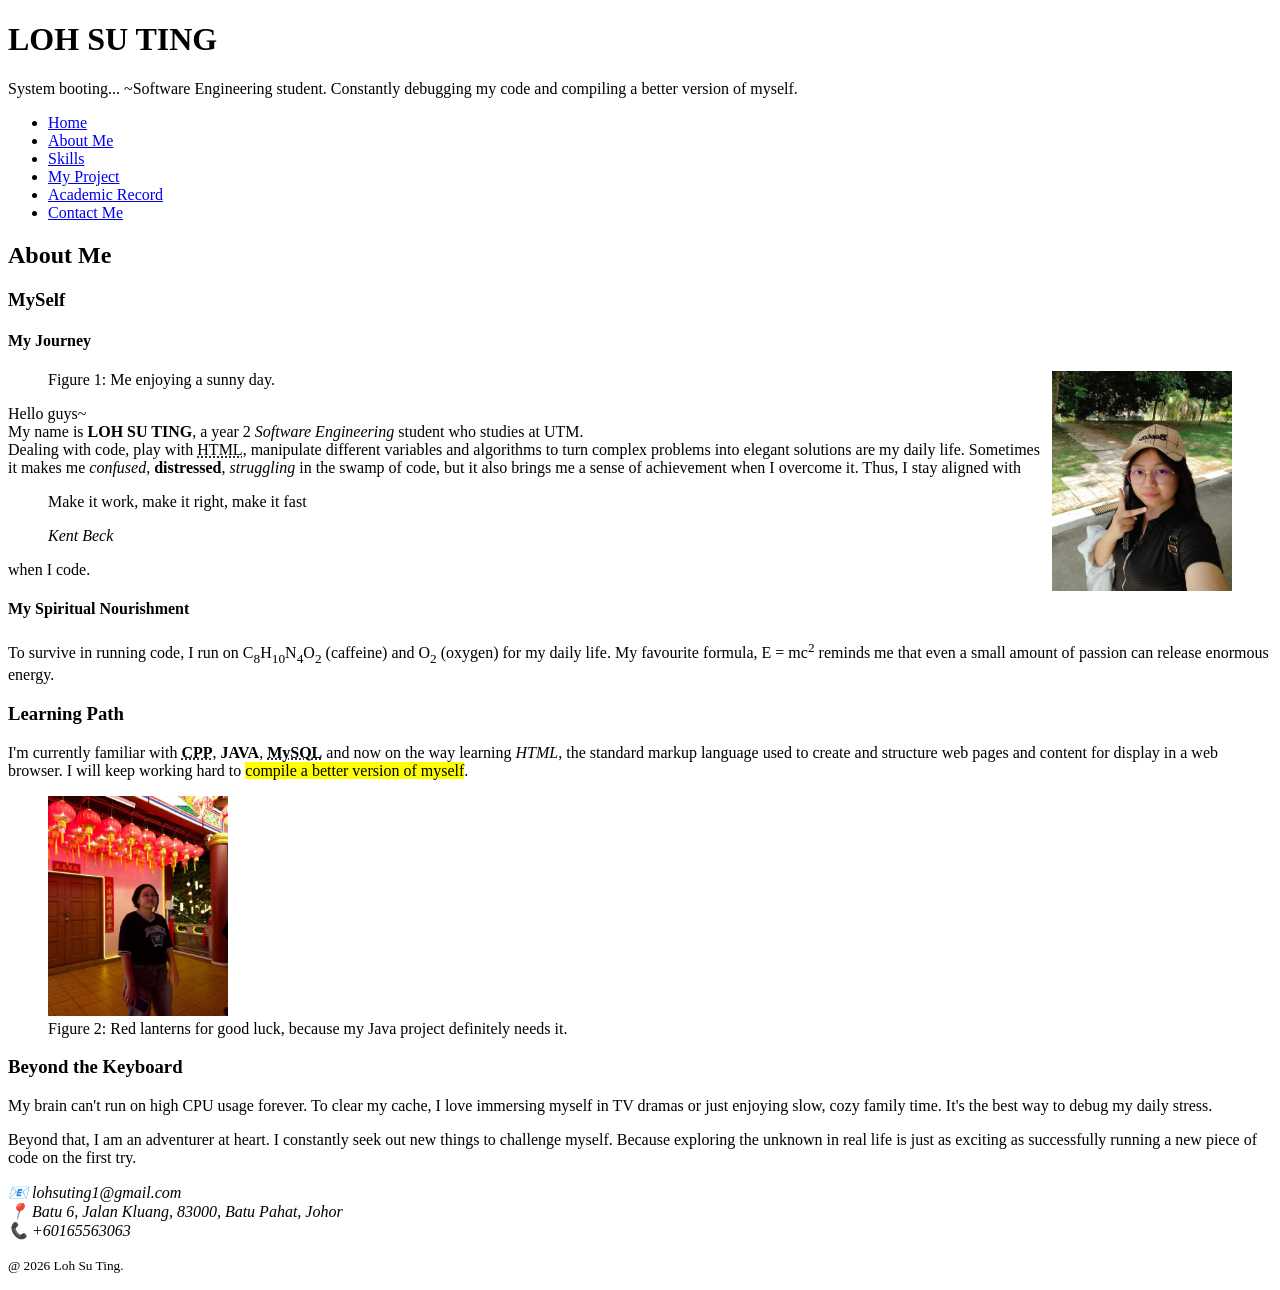
==== about.html @ f75ba644 "done academic, contact, project" ====
<!DOCTYPE html>
<html lang="en">
<head>
	<meta charset="UTF-8">
	<meta name="description" content="About Loh Su Ting - a software engineering student in UTM Skudai">
	<title>LOH SU TING | Portfolio | About Me</title>
</head>

<body>
	<header>
		<h1>LOH SU TING</h1>
        <p>System booting...   ~Software Engineering student. Constantly debugging my code and compiling a better version of myself.</p>
	</header>

	<nav>
		<ul>
            <li><a href="index.html">Home</a></li>
            <li><a href="about.html">About Me</a></li>
            <li><a href="skills.html">Skills</a></li>
            <li><a href="projects.html">My Project</a></li>
            <li><a href="academic.html">Academic Record</a></li>
            <li><a href="contact.html">Contact Me</a></li>
        </ul>

        <!--<ul>: unorder list, adding bullet point, must use together with <li>, big container-->

        <!--<li>: container to put the item-->

        <!--<a href=""> : anchor represents a link, href refer to destination, # variable id-->

	</nav>

	<main>
		<section>
			<h2>About Me</h2>
            <h3>MySelf</h3>
            <h4>My Journey</h4>

            <figure>
                <!-- 
                    The align attribute is deprecated in HTML5. 
                    It was used to float images.
                    Modern CSS should use float: right;.
                -->
                <img src="image/ProfileHalf.jpg" 
                     alt="Loh Su Ting half body picture." 
                     width="180" 
                     height="220" 
                     title="My profile photo – coding mode off" 
                     align="right">
                <figcaption>Figure 1: Me enjoying a sunny day.</figcaption>
            </figure>

            <!--alt = alternative text, plan b when picture no show, accessibility, read by the machine-->

            <!--title show when hover on the picture-->

            <!--Figcaption separate with the figure due to the use of align="right",since cannot use css so cannot solve it-->

            <p>
                Hello guys~ <br>


                <!--<strong> & <em> = semantic (importance / emphasis) → used for meaning, conveys importance to screen readers
                <b> & <i> = purely visual (bold / italic) → used for styling only-->

                My name is <strong>LOH SU TING</strong>, a year 2 <em>Software Engineering</em> student who studies at UTM.<br> 
                Dealing with code, play with <abbr title="HyperText Markup Language">HTML</abbr>, manipulate different variables and algorithms to turn complex problems into elegant solutions are my daily life. 
                Sometimes it makes me <i>confused</i>, <b>distressed</b>, <i>struggling</i> in the swamp of code, but it also brings me a sense of achievement when I overcome it. 
                Thus, I stay aligned with

                <!--<blockquote>: occupies one line by adding right & left distance(middle), quote means using from other words-->

                <!--cite = “”:source, only see but machine, so seaching engine know the author didnot copy paste others-->

                <!--<cite>:show title, name of author, became italic-->

                <blockquote cite="https://wiki.c2.com/?MakeItWorkMakeItRightMakeItFast">
                    <p>Make it work, make it right, make it fast</p>
                    <footer><cite>Kent Beck</cite></footer>
                </blockquote>
                when I code.
            </p>

            <h4>My Spiritual Nourishment</h4>
            <p>
                To survive in running code, I run on C<sub>8</sub>H<sub>10</sub>N<sub>4</sub>O<sub>2</sub> (caffeine) and O<sub>2</sub> (oxygen) for my daily life. 
                My favourite formula, E = mc<sup>2</sup> reminds me that even a small amount of passion can release enormous energy.
            </p>

            <h3>Learning Path</h3>
            <p>
                I'm currently familiar with <b><abbr title="C Plus Plus">CPP</abbr></b>, <b>JAVA</b>, <b><abbr title="My Structured Query Language">MySQL</abbr></b> and now on the way learning <dfn>HTML</dfn>, the standard markup language used to create and structure web pages and content for display in a web browser. I will keep working hard to <mark>compile a better version of myself</mark>.
            </p>

            <figure>
                <img src="image/ProfileFull.jpg" 
                     alt="Loh Su Ting smiling" 
                     width="180" 
                     height="220">
                <figcaption>Figure 2: Red lanterns for good luck, because my Java project definitely needs it.</figcaption>
            </figure>

            <h3>Beyond the Keyboard</h3>
            <p>
                My brain can't run on high CPU usage forever. To clear my cache, I love immersing myself in TV dramas or just enjoying slow, cozy family time. It's the best way to debug my daily stress.
            </p>
            <p>
                Beyond that, I am an adventurer at heart. I constantly seek out new things to challenge myself. Because exploring the unknown in real life is just as exciting as successfully running a new piece of code on the first try.
            </p>
		</section>
	</main>

	<footer>
		<address>
			📧 lohsuting1@gmail.com<br>
            📍 Batu 6, Jalan Kluang, 83000, Batu Pahat, Johor<br>
            📞 +60165563063
		</address>

		<!--although <p>, <div>,<span> can achieve the same effect showing the content but it cannot notify the machine or screenreader that it is the contact method (consider accessibility) some browser will treat different between <p> and <address>-->
        <p><small>@ 2026 Loh Su Ting.</small></p>
			
	</footer>
	
    <!--<p>：paragraph, have margin(white space above and below)-->

    <!--<div>:block-level,will occupies one line,cannot use inside <p>-->

    <!--<span>:a flexible container,can use inside <p>-->

</body>
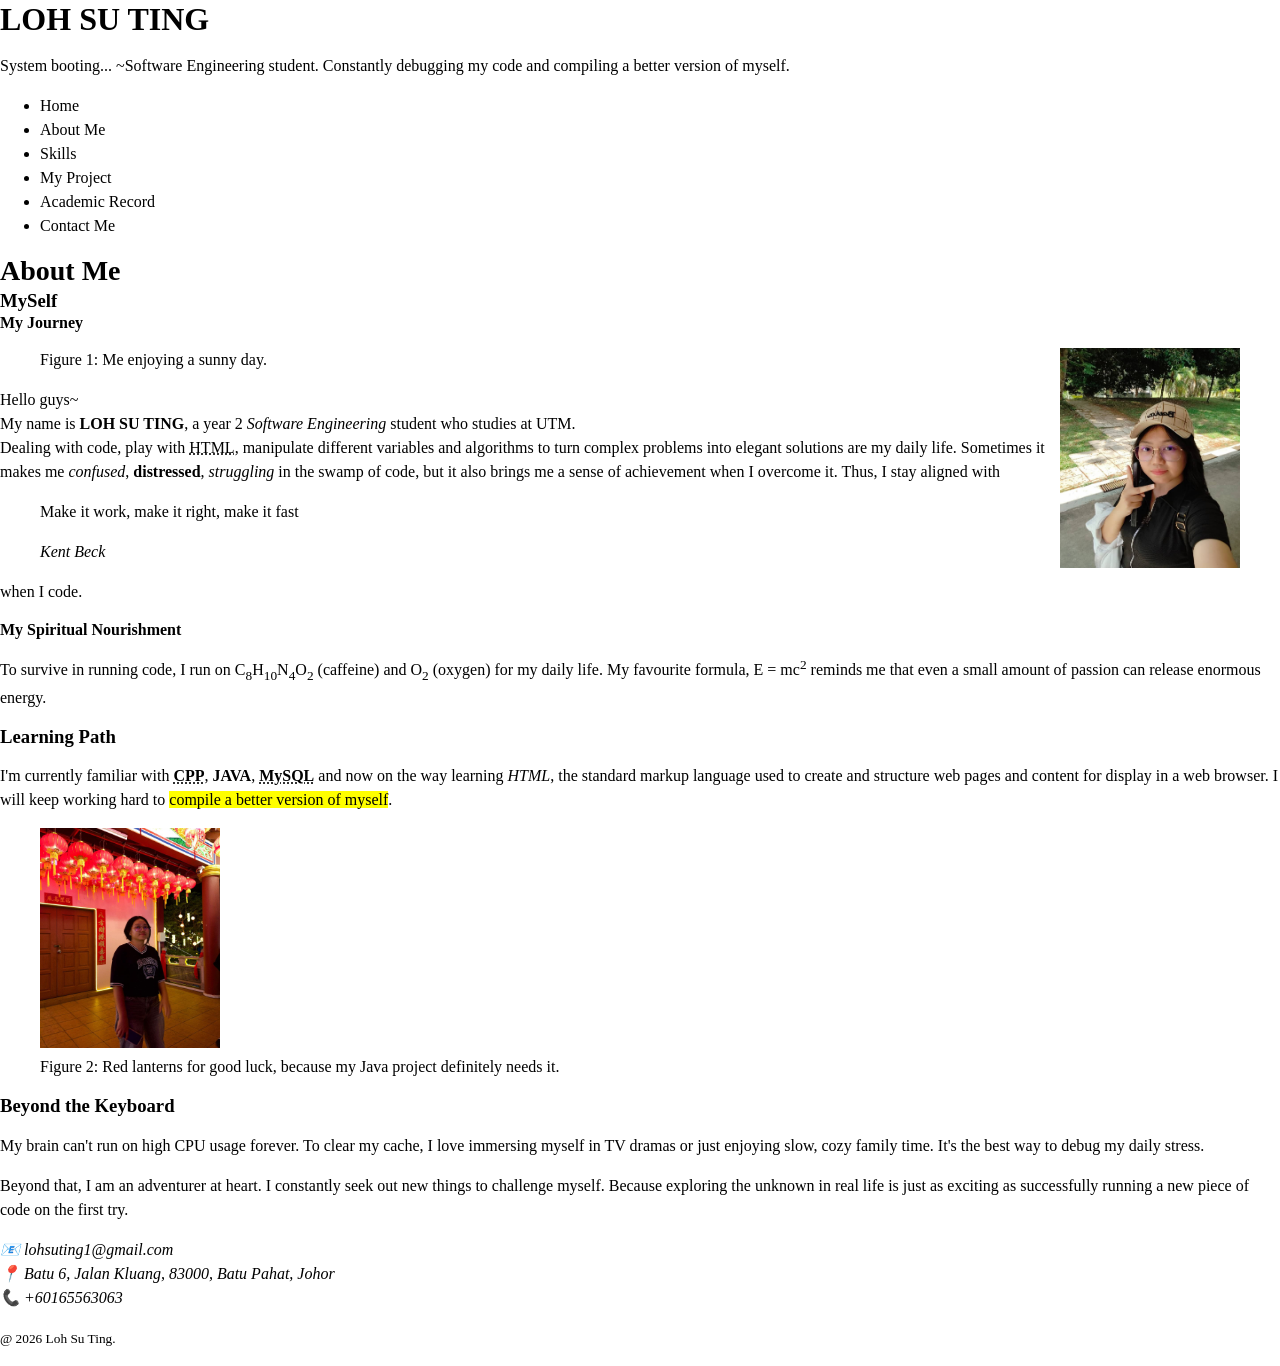
==== commit d6f099bf: "Task 1 CSS Architecture & Custom Properties" ====
--- a/about.html
+++ b/about.html
@@ -2,8 +2,10 @@
 <html lang="en">
 <head>
 	<meta charset="UTF-8">
+    <meta name="viewport" content="width=device-width, initial-scale=1.0">
 	<meta name="description" content="About Loh Su Ting - a software engineering student in UTM Skudai">
 	<title>LOH SU TING | Portfolio | About Me</title>
+    <link rel="stylesheet" href="style.css">
 </head>
 
 <body>
@@ -68,8 +70,11 @@
                 Dealing with code, play with <abbr title="HyperText Markup Language">HTML</abbr>, manipulate different variables and algorithms to turn complex problems into elegant solutions are my daily life. 
                 Sometimes it makes me <i>confused</i>, <b>distressed</b>, <i>struggling</i> in the swamp of code, but it also brings me a sense of achievement when I overcome it. 
                 Thus, I stay aligned with
+            </p>
 
                 <!--<blockquote>: occupies one line by adding right & left distance(middle), quote means using from other words-->
+
+                <!--<blockquote> cannot put inside <p>, error occurs-->
 
                 <!--cite = “”:source, only see but machine, so seaching engine know the author didnot copy paste others-->
 
@@ -79,6 +84,7 @@
                     <p>Make it work, make it right, make it fast</p>
                     <footer><cite>Kent Beck</cite></footer>
                 </blockquote>
+            <p>
                 when I code.
             </p>
 
@@ -95,9 +101,10 @@
 
             <figure>
                 <img src="image/ProfileFull.jpg" 
-                     alt="Loh Su Ting smiling" 
+                     alt="Loh Su Ting with the red lanterns" 
                      width="180" 
-                     height="220">
+                     height="220"
+                     title="My profile photo – coding mode off" >
                 <figcaption>Figure 2: Red lanterns for good luck, because my Java project definitely needs it.</figcaption>
             </figure>
 
--- a/style.css
+++ b/style.css
@@ -0,0 +1,80 @@
+@import url('https://fonts.googleapis.com/css2?family=Playfair+Display:ital,wght@0,400;0,700;1,400&family=Roboto+Condensed:wght@300;400;700&display=swap')
+/*url can get from google fonts, like shopping, choose ur prefer word, display=swap show default fonts when internet slow*/
+
+/*Custom Properties, material library, --(variable define ourself)*/
+:root {
+	--color-primary:#1e3c5c;
+	--color-secondary:#2c5a2e;
+	--color-accent-1:#e8b86b;
+	--color-accent-2:#b87333;
+
+	--color-gray-100:#f8f9fa;
+	--color-gray-300:#dee2e6;
+	--color-gray-700:#495057;
+
+	--font-body:'Roboto Condensed', sans-serif;
+	--font-heading:'Playfair Display', serif;
+    /*sans-serif & serif use when system down*/
+
+	--space-xs:0.5rem;
+	--space-sm:1rem;
+	--space-md:2rem;
+	--space-lg:4rem;
+	--space-xl:8rem;
+
+	--color-text:var(--color-gray-700);
+	--color-bg:#ffffff;
+}
+
+html{
+	box-sizing:border-box;
+	font-size:62.5%;
+	/*browser default is 16px, use 62.5% = 10px, so the rest conversion is 1.6rem = 10px)*/
+}
+
+/* Make all elements inherit box-sizing. 
+   Using 'inherit' instead of 'border-box' protects 3rd-party plugins that might still rely on 'content-box'. */
+*,*::before,*::after{
+	box-sizing:inherit;
+}
+
+body{
+	margin:0;
+	padding:0;
+	font-family:var(--font-body);
+	font-size:1.6rem;
+	line-height:1.5;
+	color:var(--color-text);
+	background-color:var(--color-bg);
+}
+
+h1,h2,h3,h4,h5,h6{
+	font-family:var(--font-heading);
+	font-weight:700;
+	line-height:1.2;
+	color:var(--color-primary);
+	margin-top:var(--space-sm);
+	margin-bottom:var(--space-xs);
+}
+
+h1 {
+    font-size: 3.2rem;
+}
+
+h2 {
+    font-size: 2.8rem;
+    border-bottom: 2px solid var(--color-accent-1);
+    display: inline-block;
+    /*h2 is block variable, just use border-bottom the line is long so use display: inline-block to control length*/
+    padding-bottom: 0.25rem;
+}
+
+a {
+    color: var(--color-secondary);
+    text-decoration: none;
+}
+
+a:hover {
+    color: var(--color-accent-2);
+    text-decoration: underline;
+}
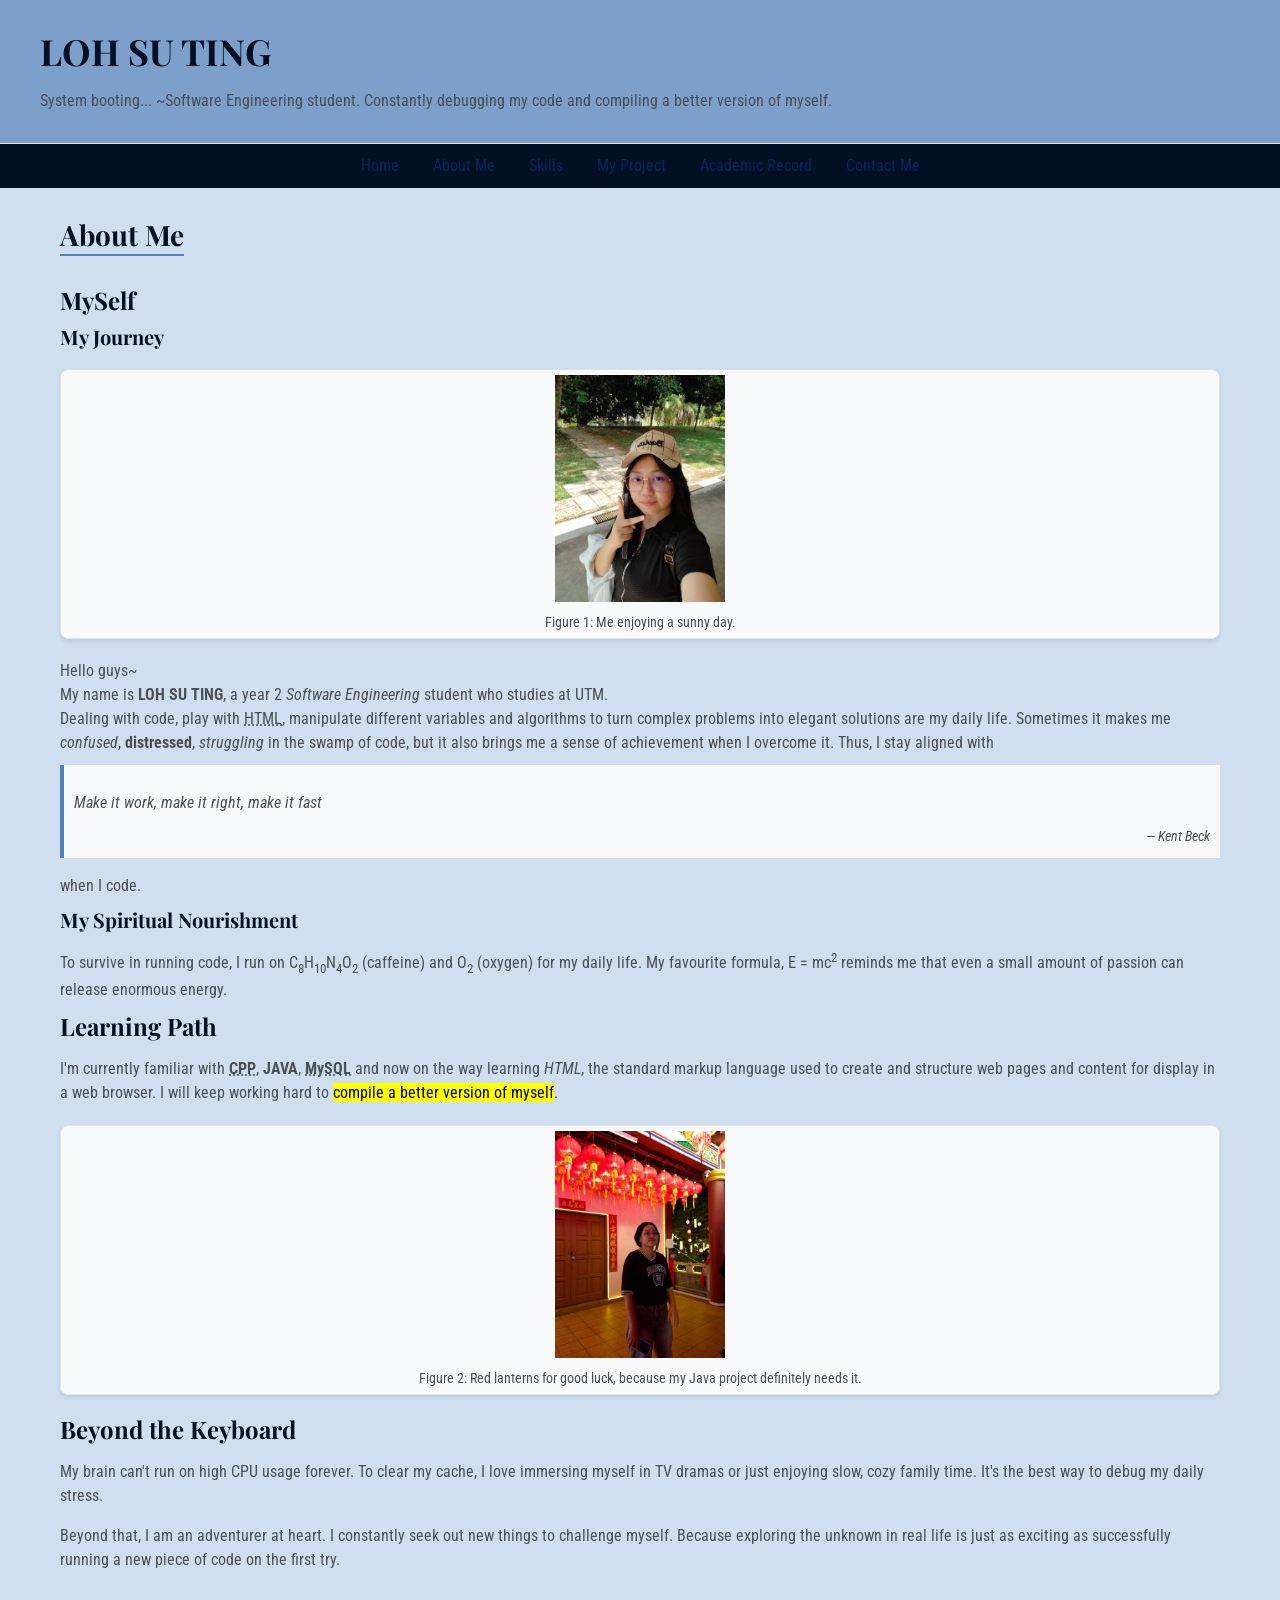
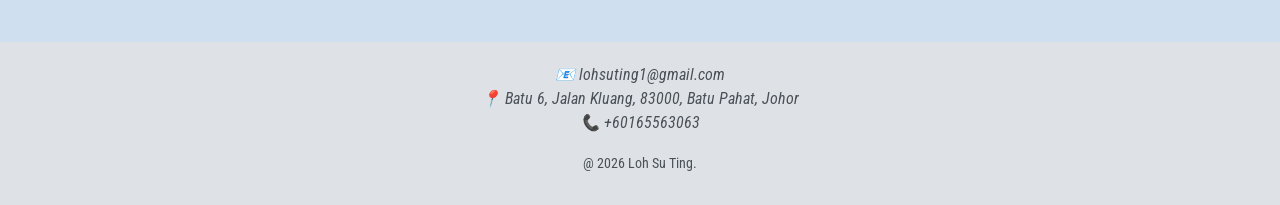
==== commit 857c03f6: "Task2 Typography, Colour, Box Model" ====
--- a/about.html
+++ b/about.html
@@ -48,8 +48,7 @@
                      alt="Loh Su Ting half body picture." 
                      width="180" 
                      height="220" 
-                     title="My profile photo – coding mode off" 
-                     align="right">
+                     title="My profile photo – coding mode off">
                 <figcaption>Figure 1: Me enjoying a sunny day.</figcaption>
             </figure>
 
@@ -82,7 +81,7 @@
 
                 <blockquote cite="https://wiki.c2.com/?MakeItWorkMakeItRightMakeItFast">
                     <p>Make it work, make it right, make it fast</p>
-                    <footer><cite>Kent Beck</cite></footer>
+                    <cite>Kent Beck</cite>
                 </blockquote>
             <p>
                 when I code.
--- a/style.css
+++ b/style.css
@@ -1,12 +1,16 @@
-@import url('https://fonts.googleapis.com/css2?family=Playfair+Display:ital,wght@0,400;0,700;1,400&family=Roboto+Condensed:wght@300;400;700&display=swap')
+/*============================================
+  Task 1: CSS Architecture & Custom Properties
+  ============================================*/
+
+@import url('https://fonts.googleapis.com/css2?family=Playfair+Display:ital,wght@0,400;0,700;1,400&family=Roboto+Condensed:wght@300;400;700&display=swap');
 /*url can get from google fonts, like shopping, choose ur prefer word, display=swap show default fonts when internet slow*/
 
 /*Custom Properties, material library, --(variable define ourself)*/
 :root {
-	--color-primary:#1e3c5c;
-	--color-secondary:#2c5a2e;
-	--color-accent-1:#e8b86b;
-	--color-accent-2:#b87333;
+	--color-primary:#021024;
+	--color-secondary:#052659;
+	--color-accent-1:#5483B3;
+	--color-accent-2:#7DA0CA;
 
 	--color-gray-100:#f8f9fa;
 	--color-gray-300:#dee2e6;
@@ -23,7 +27,15 @@
 	--space-xl:8rem;
 
 	--color-text:var(--color-gray-700);
-	--color-bg:#ffffff;
+	--color-bg:#CFDFF0;
+
+	--color-header-bg: var(--color-accent-2);
+    --color-nav-bg: var(--color-primary);
+    --color-footer-bg: var(--color-gray-300);
+
+    --shadow-sm: 0 2px 4px rgba(0,0,0,0.1);
+    --shadow-md: 0 4px 8px rgba(0,0,0,0.1);
+    --shadow-lg: 0 8px 16px rgba(0,0,0,0.1);
 }
 
 html{
@@ -48,33 +60,277 @@
 	background-color:var(--color-bg);
 }
 
-h1,h2,h3,h4,h5,h6{
-	font-family:var(--font-heading);
-	font-weight:700;
-	line-height:1.2;
-	color:var(--color-primary);
-	margin-top:var(--space-sm);
-	margin-bottom:var(--space-xs);
+/* ============================================
+   Task 2: Typography, Colour & the Box Model
+   ============================================ */
+
+/* --- Typographic Scale (using rem units) --- */
+h1, h2, h3, h4, h5, h6 {
+    font-family: var(--font-heading);
+    font-weight: 700;
+    line-height: 1.2;
+    color: var(--color-primary);
+    margin-top: var(--space-sm);
+    margin-bottom: var(--space-xs);
 }
 
 h1 {
-    font-size: 3.2rem;
+    font-size: 3.6rem;
 }
 
 h2 {
     font-size: 2.8rem;
     border-bottom: 2px solid var(--color-accent-1);
+    /*since h2 is block level, so the line is long,need to using display:inline-lock to shoten it*/
     display: inline-block;
-    /*h2 is block variable, just use border-bottom the line is long so use display: inline-block to control length*/
     padding-bottom: 0.25rem;
-}
-
-a {
+    margin-bottom: var(--space-md);
+}
+
+h3 {
+    font-size: 2.4rem;
+    margin-bottom: var(--space-xs);
+}
+
+h4 {
+    font-size: 2rem;
+    margin-bottom: var(--space-xs);
+}
+
+p {
+    font-size: 1.6rem;
+    line-height: 1.5;
+    color: var(--color-text);
+    margin-bottom: var(--space-sm);
+}
+
+small {
+    font-size: 1.4rem;
+    line-height: 1.5;
+    color: var(--color-gray-700);
+}
+
+blockquote {
+    font-size: 1.8rem;
+    line-height: 1.6;
+    font-style: italic;
+    margin: var(--space-sm) 0;
+    padding: var(--space-sm);
+    border-left: 4px solid var(--color-accent-1);
+    background-color: var(--color-gray-100);
+    color: var(--color-primary);
+}
+
+cite {
+    display: block;/*element change to block level*/
+    color: var(--color-gray-700);
+    text-align: right;
+    font-size: 0.8em;             
+}
+
+cite::before {
+    content: "— ";
+    color: var(--color-gray-700);
+}
+
+code {
+    font-family: monospace;
+    font-size: 1.5rem;
+    line-height: 1.5;
+    background-color: var(--color-gray-300);
+    padding: 0.2rem 0.4rem;
+    border-radius: 4px;
+    color: var(--color-secondary);
+}
+
+caption {
+    font-size: 2.0rem;
+    line-height: 1.5;
+    color: var(--color-gray-700);
+    text-align: center;
+    margin-bottom: var(--space-xs);
+    font-style: italic;
+}
+
+/* --- Landmark Styling with Box Model --- */
+header {
+    background-color: var(--color-header-bg);
+    /* 1. Used padding to create inner breathing room around the content. Margin is 0 to stay flush with the top of the viewport. */
+    padding: var(--space-md) var(--space-lg);
+    color: var(--color-primary);
+    border-bottom: 1px solid var(--color-gray-300);
+}
+
+nav {
+    background-color: var(--color-nav-bg);
+    padding: var(--space-sm) var(--space-lg);
+    color: var(--color-gray-100);
+}
+
+nav ul {
+    margin: 0;
+    padding: 0;
+    list-style: none;
+    text-align: center;
+}
+
+nav li {
+    display: inline-block;
+    margin: 0 var(--space-xs);
+}
+
+nav a {
+    color: white;
+    text-decoration: none;
+    padding: var(--space-xs) var(--space-sm);
+    border-radius: 4px;
+}
+
+nav a:hover {
+    background-color: var(--color-accent-1);
+    color: var(--color-primary);
+}
+
+main {
+    color: var(--color-text);
+    padding: var(--space-md) var(--space-md);
+    max-width: 1200px;
+    /* 2. Used margin: 0 auto to center the block horizontally on the page. Padding keeps content away from the edges. */
+    margin: 0 auto;
+    background-color: var(--color-bg);
+}
+
+footer {
+    background-color: var(--color-footer-bg);
+    color: var(--color-gray-700);
+    padding: var(--space-md) var(--space-lg);
+    text-align: center;
+    border-top: 1px solid var(--color-gray-300);
+    margin-top: var(--space-sm);   /* separate from content above */
+}
+
+section {
+	/* 3. Used margin-bottom to push the next section away. Padding is not needed as the section background is transparent. */
+    margin-bottom: var(--space-lg);
+}
+
+figure {
+	/* 4. Used margin to create space outside the border. Used padding: 0 so the image inside touches the border directly. */
+    margin: var(--space-md) 0;
+    padding: 0;
+    border: 1px solid var(--color-gray-300);
+    border-radius: 8px;
+    overflow: hidden;
+    background-color: var(--color-gray-100);
+    box-shadow: var(--shadow-sm);
+}
+
+figure img {
+    padding: var(--space-xs) var(--space-xs);
+    display: block;
+    margin: 0 auto;
+    max-width: 100%;
+    height: auto;
+}
+
+figcaption {
+    padding: var(--space-xs) var(--space-sm);
+    background-color: var(--color-gray-100);
+    font-size: 1.4rem;
+    text-align: center;
+}
+
+button, .button {
+    background-color: var(--color-secondary);
+    color: white;
+    border: none;
+    /* 5. Used padding to increase the clickable area inside the button. Used margin to push other elements away from the outside. */
+    padding: var(--space-xs) var(--space-md);
+    margin: var(--space-sm) 0;
+    border-radius: 4px;
+    cursor: pointer;
+    font-size: 1.6rem;
+    font-family: var(--font-body);
+}
+
+button:hover, .button:hover {
+    background-color: var(--color-accent-2);
+}
+
+/* --- Link States --- */
+a:link {
     color: var(--color-secondary);
     text-decoration: none;
 }
 
+a:visited {
+    color: var(--color-accent-2);
+}
+
 a:hover {
-    color: var(--color-accent-2);
+    color: var(--color-accent-1);
     text-decoration: underline;
+}
+
+a:active {
+    color: var(--color-primary);
+    text-decoration: underline;
+}
+
+a:focus, button:focus, input:focus, textarea:focus, select:focus {
+    outline: none;
+    box-shadow: 0 0 0 3px var(--color-accent-1);
+}
+
+table {
+    border-collapse: collapse;
+    width: 100%;
+    margin: var(--space-md) 0;
+    box-shadow: var(--shadow-sm);
+}
+
+thead th{
+    border: 2px solid var(--color-primary);
+    padding: var(--space-xs) var(--space-sm);
+    text-align: left;
+    background-color: var(--color-accent-2);
+    font-family: var(--font-heading);
+}
+
+tbody th{
+    border: 2px solid var(--color-primary);
+    padding: var(--space-xs) var(--space-sm);
+    text-align: left;
+    background-color: var(--color-bg);
+    font-family: var(--font-heading);
+}
+
+tbody td{
+    border: 2px solid var(--color-primary);
+    padding: var(--space-xs) var(--space-sm);
+    text-align: center;
+    background-color: var(--color-gray-100);
+}
+
+tfoot td{
+    border: 2px solid var(--color-primary);
+    padding: var(--space-xs) var(--space-sm);
+    text-align: center;
+    background-color: var(--color-accent-2);
+}
+
+input, textarea, select {
+    font-family: var(--font-body);
+    font-size: 1.6rem;
+    padding: var(--space-xs);
+    border: 1px solid var(--color-gray-300);
+    border-radius: 4px;
+    margin-bottom: var(--space-sm);
+    width: 100%;
+}
+
+label {
+    display: block;
+    margin-bottom: var(--space-xs);
+    font-weight: 600;
 }
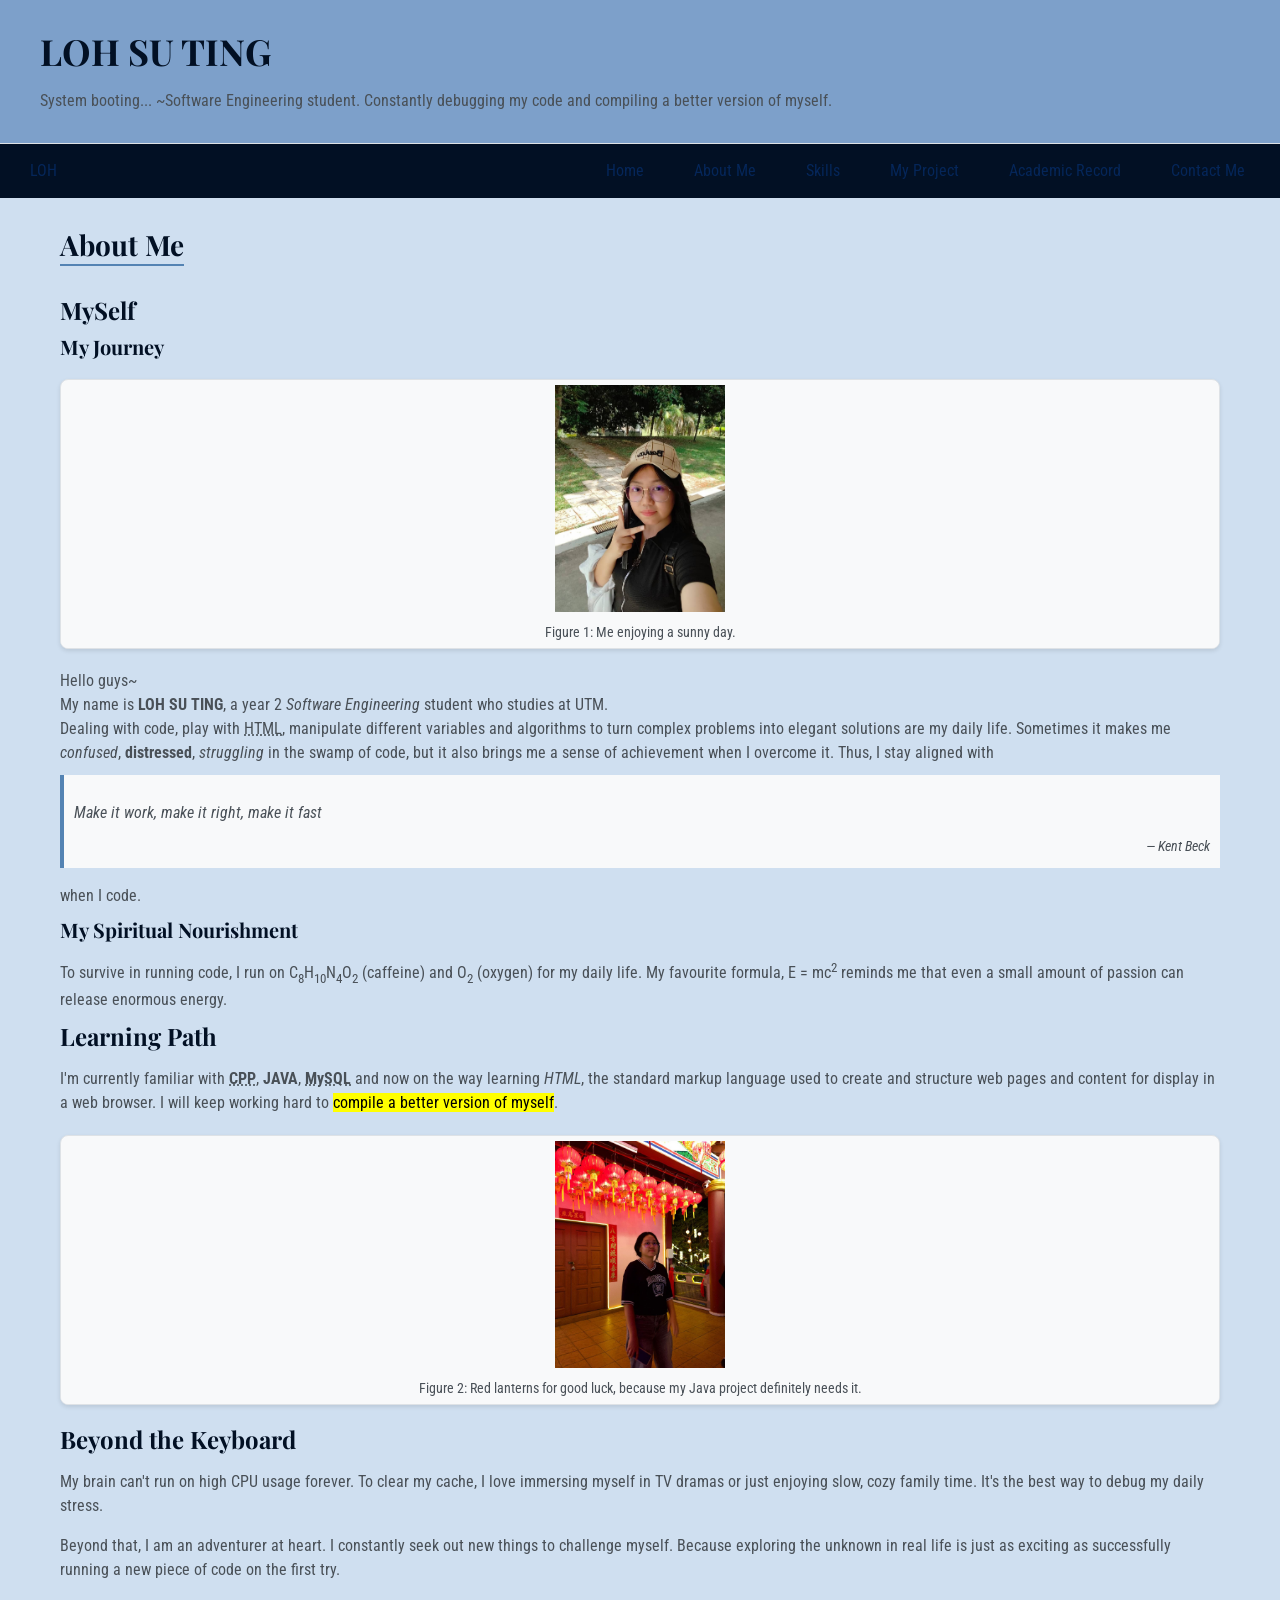
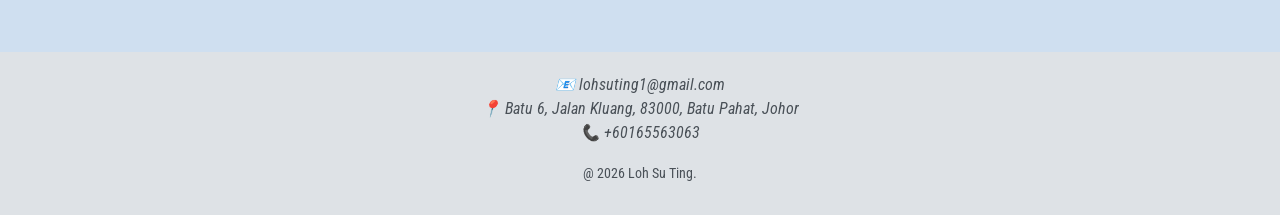
==== commit 43e0c7f2: "Sticky Nav" ====
--- a/about.html
+++ b/about.html
@@ -15,6 +15,7 @@
 	</header>
 
 	<nav>
+        <a href="index.html" class="nav-logo">LOH</a>
 		<ul>
             <li><a href="index.html">Home</a></li>
             <li><a href="about.html">About Me</a></li>
--- a/style.css
+++ b/style.css
@@ -163,11 +163,23 @@
 
 nav {
     background-color: var(--color-nav-bg);
-    padding: var(--space-sm) var(--space-lg);
+    padding: var(--space-sm) var(--space-md);
     color: var(--color-gray-100);
+    /*sticky nav, logo*/
+    position: sticky;
+    top: 0;
+    z-index: 1000;
+    display: flex;
+    justify-content: space-between;
+    align-items: center;
+    flex-wrap: wrap;
+    gap: var(--space-sm);
 }
 
 nav ul {
+    display: flex;
+    flex-wrap: wrap;/*change line*/
+    gap: var(--space-md);
     margin: 0;
     padding: 0;
     list-style: none;
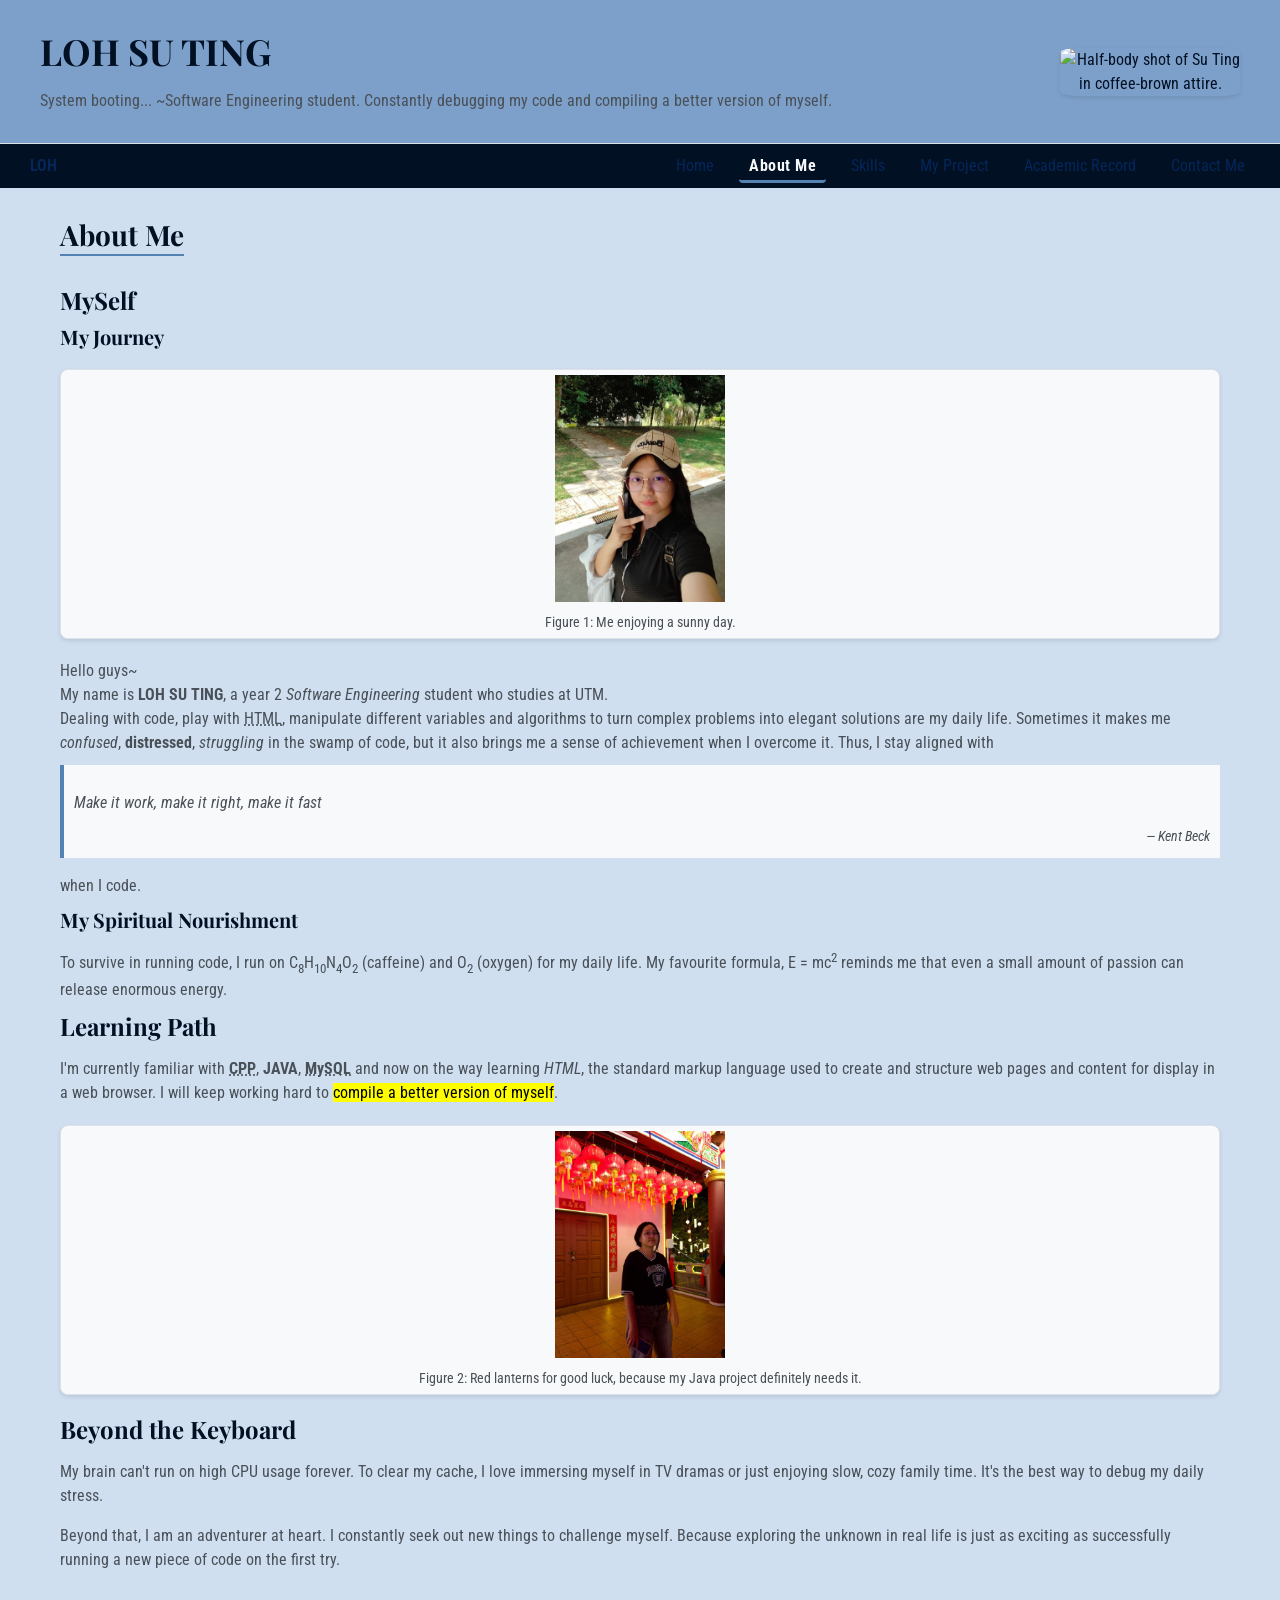
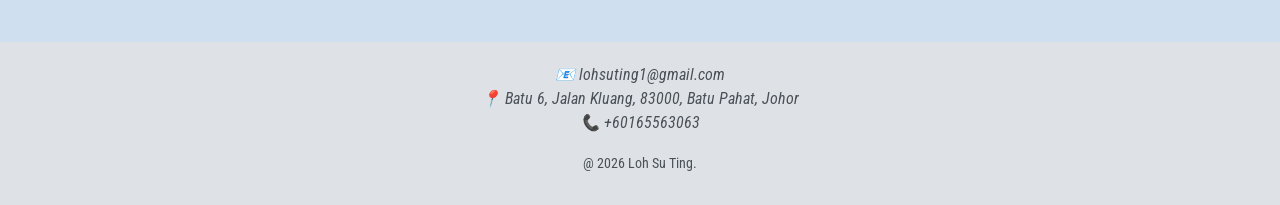
==== commit 53eceec3: "Task3 Navigation & Header with Flexbox" ====
--- a/about.html
+++ b/about.html
@@ -10,15 +10,24 @@
 
 <body>
 	<header>
+        <div class="header-text">
 		<h1>LOH SU TING</h1>
         <p>System booting...   ~Software Engineering student. Constantly debugging my code and compiling a better version of myself.</p>
+        </div>
+        <div class="header-image">
+            <img src="image/HeaderPicture.png" 
+                 alt="Half-body shot of Su Ting in coffee-brown attire." 
+                 width="180" 
+                 height="220" 
+                 title="A cozy brown look for Su Ting">
+        </div>
 	</header>
 
 	<nav>
         <a href="index.html" class="nav-logo">LOH</a>
 		<ul>
             <li><a href="index.html">Home</a></li>
-            <li><a href="about.html">About Me</a></li>
+            <li><a href="about.html" class="active">About Me</a></li>
             <li><a href="skills.html">Skills</a></li>
             <li><a href="projects.html">My Project</a></li>
             <li><a href="academic.html">Academic Record</a></li>
--- a/style.css
+++ b/style.css
@@ -154,16 +154,40 @@
 
 /* --- Landmark Styling with Box Model --- */
 header {
+    display: flex;
+    align-items: center;        
+    justify-content: space-between;/*content become left & right*/
+    flex-wrap: wrap;
+    gap: var(--space-md);
     background-color: var(--color-header-bg);
     /* 1. Used padding to create inner breathing room around the content. Margin is 0 to stay flush with the top of the viewport. */
     padding: var(--space-md) var(--space-lg);
     color: var(--color-primary);
     border-bottom: 1px solid var(--color-gray-300);
 }
+/*To achieve hero header,html file header need to use div and class so became two block*/
+
+.header-text {
+    flex: 1;/*let word occupies the left space*/                
+    min-width: 200px;/*when screen less than 200px, the picture will go down below word*/
+}
+
+.header-image {
+    flex-shrink: 0;/*constant image size*/
+    width: 180px;
+    text-align: center;
+}
+
+.header-image img {
+    max-width: 100%;
+    height: auto;
+    border-radius: 10%;
+    box-shadow: var(--shadow-sm);
+}
 
 nav {
     background-color: var(--color-nav-bg);
-    padding: var(--space-sm) var(--space-md);
+    padding: var(--space-xs) var(--space-md);
     color: var(--color-gray-100);
     /*sticky nav, logo*/
     position: sticky;
@@ -173,17 +197,24 @@
     justify-content: space-between;
     align-items: center;
     flex-wrap: wrap;
-    gap: var(--space-sm);
+    gap: var(--space-xs);
+}
+
+.nav-logo {
+    text-decoration: none;
+    color: inherit;
+    font-weight: bold;
 }
 
 nav ul {
     display: flex;
     flex-wrap: wrap;/*change line*/
-    gap: var(--space-md);
+    gap: var(--space-xs);
     margin: 0;
     padding: 0;
     list-style: none;
-    text-align: center;
+    align-items: center;
+    /*align-items better because different size of logo,text-align: center;limited effect*/
 }
 
 nav li {
@@ -196,9 +227,24 @@
     text-decoration: none;
     padding: var(--space-xs) var(--space-sm);
     border-radius: 4px;
+    transition: color 0.2s, background-color 0.2s; /*slow motion of color change*/
 }
 
 nav a:hover {
+    background-color: var(--color-accent-1);
+    color: var(--color-primary);
+}
+
+/*html file need to add active condition*/
+nav a.active {
+    font-weight:700;
+    border-bottom: 3px solid var(--color-accent-1);
+    background-color: transparent;
+    color: var(--color-gray-100);
+    letter-spacing: 0.05rem;
+}
+
+nav a.active:hover {
     background-color: var(--color-accent-1);
     color: var(--color-primary);
 }
@@ -285,7 +331,7 @@
 }
 
 a:active {
-    color: var(--color-primary);
+    color: var(--color-accent-1);
     text-decoration: underline;
 }
 
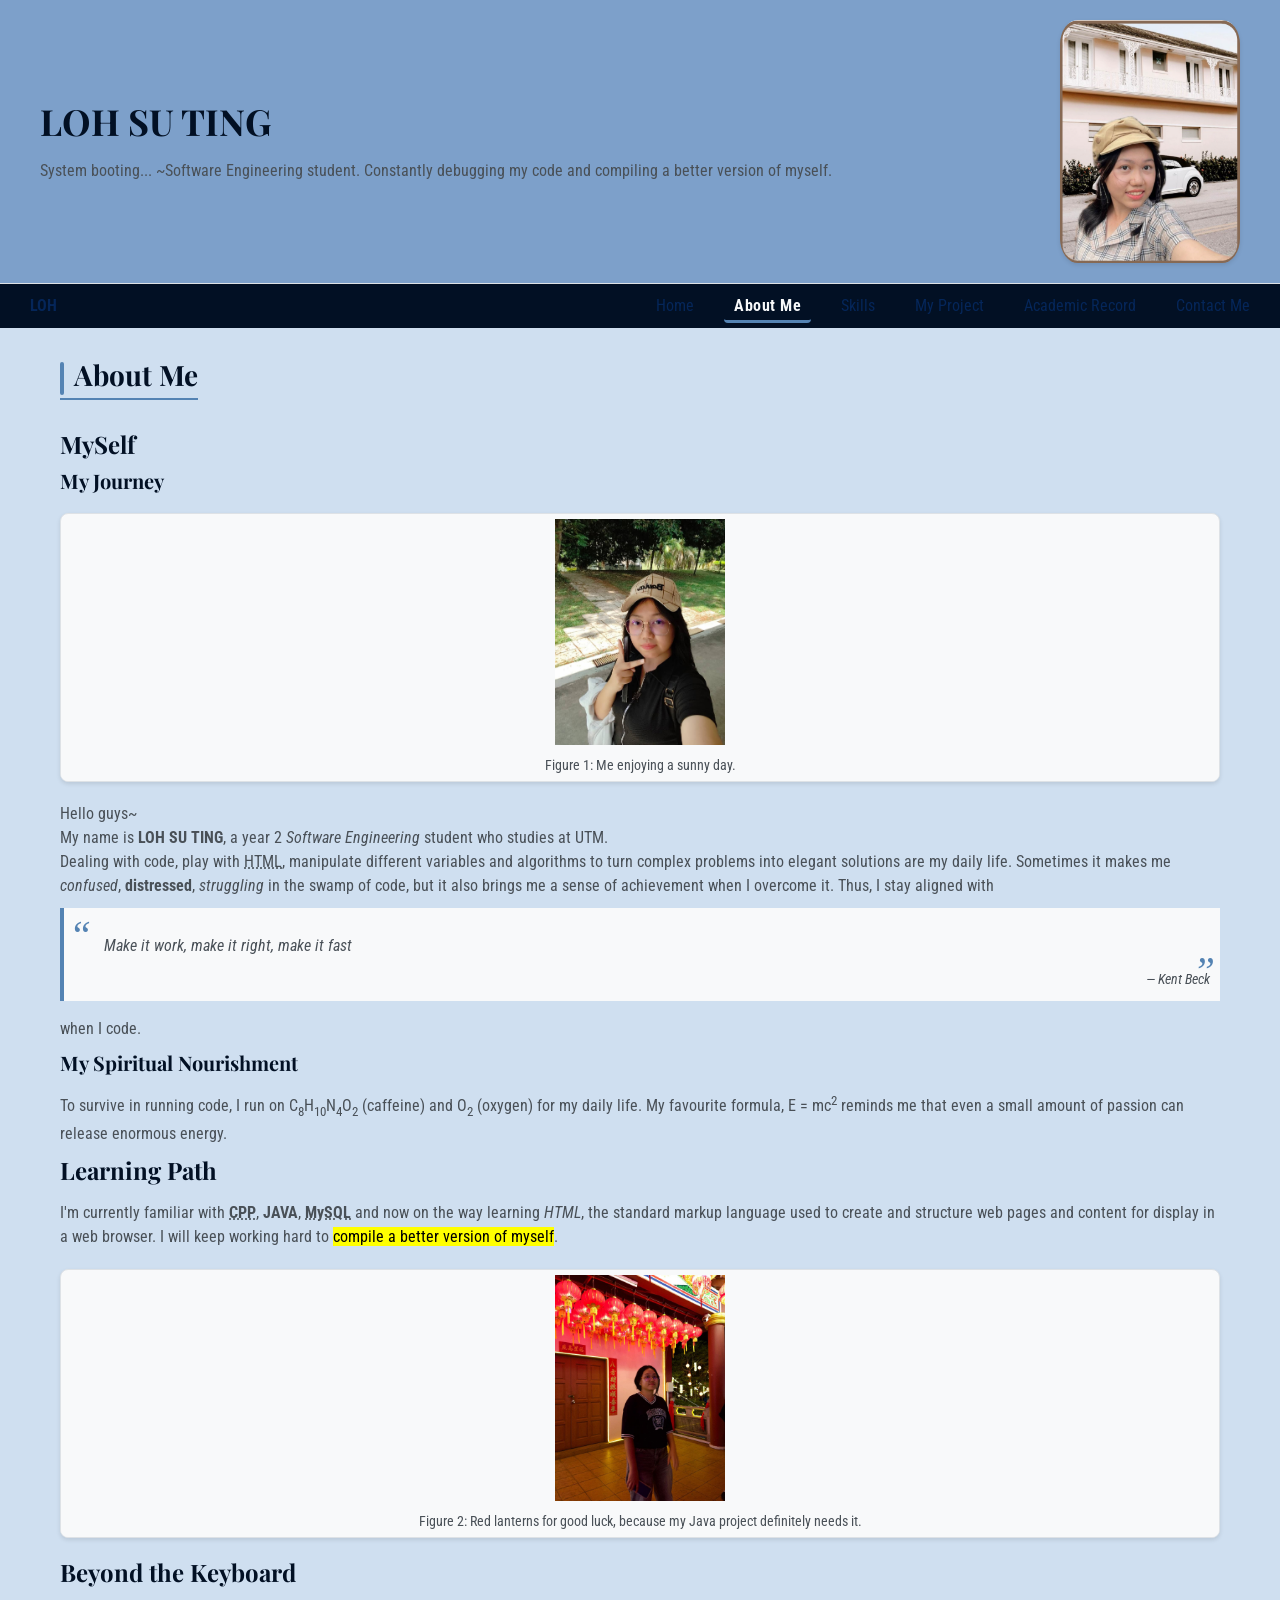
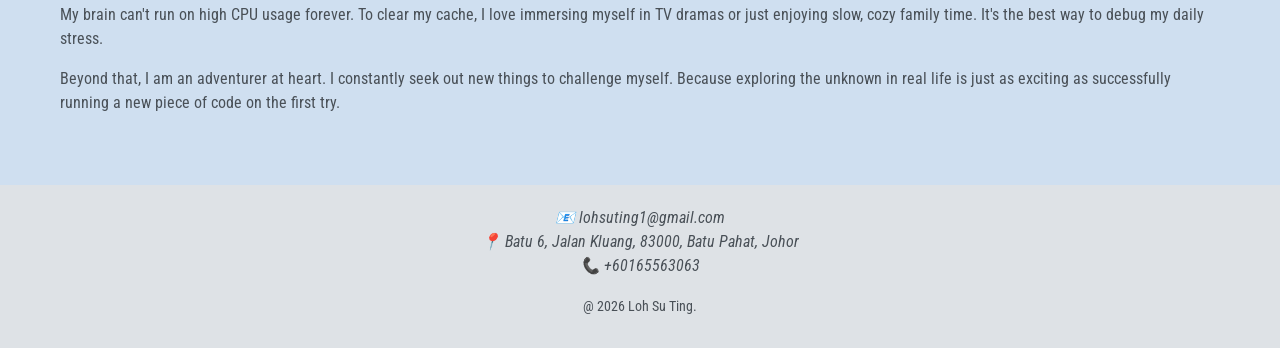
==== commit 7f4f6507: "Updated Common" ====
--- a/about.html
+++ b/about.html
@@ -58,15 +58,17 @@
                      alt="Loh Su Ting half body picture." 
                      width="180" 
                      height="220" 
-                     title="My profile photo – coding mode off">
+                     title="My profile photo – coding mode off"
+                     >
+                     <!--Lab-1a-->
+                     <!--align="right"-->
+                     <!--Figcaption separate with the figure due to the use of align="right",since cannot use css so cannot solve it-->
                 <figcaption>Figure 1: Me enjoying a sunny day.</figcaption>
             </figure>
 
             <!--alt = alternative text, plan b when picture no show, accessibility, read by the machine-->
 
             <!--title show when hover on the picture-->
-
-            <!--Figcaption separate with the figure due to the use of align="right",since cannot use css so cannot solve it-->
 
             <p>
                 Hello guys~ <br>
--- a/style.css
+++ b/style.css
@@ -1,4 +1,11 @@
-/*============================================
+/* ============================================
+ BREAKPOINTS
+ mobile-first base: 320px and up (default)
+ tablet: @media (min-width: 600px)
+ desktop: @media (min-width: 1024px)
+ ============================================ */
+
+ /*============================================
   Task 1: CSS Architecture & Custom Properties
   ============================================*/
 
@@ -62,6 +69,7 @@
 
 /* ============================================
    Task 2: Typography, Colour & the Box Model
+   Task 3: Navigation & Header with Flexbox
    ============================================ */
 
 /* --- Typographic Scale (using rem units) --- */
@@ -155,15 +163,19 @@
 /* --- Landmark Styling with Box Model --- */
 header {
     display: flex;
-    align-items: center;        
-    justify-content: space-between;/*content become left & right*/
-    flex-wrap: wrap;
+    align-items: center; 
+    text-align: center;
+    /*Task4      
+    justify-content: space-between;=content become left & right
+    flex-wrap: wrap;*/
     gap: var(--space-md);
     background-color: var(--color-header-bg);
     /* 1. Used padding to create inner breathing room around the content. Margin is 0 to stay flush with the top of the viewport. */
     padding: var(--space-md) var(--space-lg);
     color: var(--color-primary);
     border-bottom: 1px solid var(--color-gray-300);
+    /*Task 5*/
+    flex-direction: column;/*mobile*/
 }
 /*To achieve hero header,html file header need to use div and class so became two block*/
 
@@ -208,18 +220,19 @@
 
 nav ul {
     display: flex;
-    flex-wrap: wrap;/*change line*/
+    /*Task4:flex-wrap: wrap;change line*/
     gap: var(--space-xs);
     margin: 0;
     padding: 0;
     list-style: none;
     align-items: center;
     /*align-items better because different size of logo,text-align: center;limited effect*/
+    /*Task 5*/
+    flex-direction: column;/*from above to below*/
 }
 
 nav li {
     display: inline-block;
-    margin: 0 var(--space-xs);
 }
 
 nav a {
@@ -256,6 +269,12 @@
     /* 2. Used margin: 0 auto to center the block horizontally on the page. Padding keeps content away from the edges. */
     margin: 0 auto;
     background-color: var(--color-bg);
+}
+
+img {
+    max-width: 100%;
+    height: auto;
+    display: block;
 }
 
 footer {
@@ -391,4 +410,290 @@
     display: block;
     margin-bottom: var(--space-xs);
     font-weight: 600;
-}+}
+
+/*============================================
+  Task 4: Page Layout with CSS Grid
+  ============================================*/
+
+/*brain,control how many card*/
+.card-grid {
+    display: grid;
+    grid-template-columns: 1fr;
+    /*Task 4 version:grid-template-columns: repeat(auto-fit, minmax(260px, 1fr));*/
+    /*min 260, auto fit calculate how many cards, no enough then next line,1fr equal size*/
+    gap: var(--space-md);
+    margin-top: var(--space-md);
+}
+
+.card {
+    background-color: var(--color-gray-100);
+    border-radius: 8px;
+    padding: var(--space-md);
+    box-shadow: var(--shadow-sm);
+    transition: transform 0.2s;
+    display: flex;
+    flex-direction: column;
+    height: 100%; /*ensure same high*/
+}
+
+.card:hover {
+    transform: translateY(-4px);
+    box-shadow: var(--shadow-lg);
+}
+
+.card h3 {
+    margin-top: 0;
+    color: var(--color-primary);
+}
+
+.card p {
+    flex-grow: 1;
+    margin-bottom: var(--space-sm);/*push learn more to bottom*/
+}
+
+.card-link {
+    align-self: flex-start;
+    margin-top: var(--space-xs);
+    font-weight: bold;
+    color: var(--color-secondary);
+    text-decoration: none;/*remove under blue line*/
+}
+
+.card-link:hover {
+    text-decoration: underline;
+    color: var(--color-accent-1);
+}
+
+/*Two-Column-Layout*/
+/*One big box(div) content two small box(div-maincontent & aside-sidebar)*/
+.two-column-layout {
+    display: grid;/*follow grid rule*/
+    grid-template-columns: 1fr;
+    /*Task4:grid-template-columns: 1fr 280px;*/
+    /*1fr=main content, 280px= sidebar*/
+    gap: var(--space-lg);/*gap between left & right*/
+}
+
+.sidebar {
+    background-color: var(--color-gray-100);
+    padding: var(--space-md);
+    margin-top: var(--space-lg);
+    border-radius: 10px;
+    box-shadow: var(--shadow-lg);
+    align-self: start;
+    /*sticky*/
+    position: sticky;
+    top: 8rem;     
+    align-self: start;
+}
+
+.sidebar h3 {
+    margin-top: 0;
+    color: var(--color-primary);
+    border-bottom: 2px solid var(--color-accent-1);
+    display: inline-block;
+    margin-bottom: var(--space-xs);
+}
+
+.side-nav {
+    display: flex;
+    flex-direction: column;
+    gap: var(--space-sm);
+    background-color: var(--color-accent-2);
+    border-radius: 10px;
+    margin-top: var(--space-xs);
+}
+
+.side-nav a {
+    color: var(--color-secondary);
+    text-decoration: none;
+    padding: var(--space-xs) 0;
+    transition: color 0.2s, padding-left 0.2s;
+    border-top: 1px solid var(--color-gray-300);
+}
+
+.side-nav a:hover {
+    color: var(--color-gray-300);
+    padding-left: var(--space-md);
+    padding-right: var(--space-md);
+    text-decoration: underline;
+}
+
+/*grid-column: 1 / -1;  1 represent the most left and -1 represent the most right*/
+.featured-card {
+    /*Task 4 grid-column: span 2;*/
+    background-color: var(--color-accent-1);
+    color: var(--color-primary);
+    text-align: center;
+}
+
+.featured-card h3 {
+    color: var(--color-primary);
+}
+
+/*============================================
+  Task 5: Responsive Design with Media Queries
+  ============================================*/
+
+/*============================================
+  Tablet: 600px and up
+  ============================================ */
+@media (min-width: 600px) {
+    header {
+        flex-direction: row;/*from left to right*/
+        text-align: left;
+        justify-content: space-between;
+        align-items: center;
+        flex-wrap: wrap;
+    }
+
+    .card-grid {
+        grid-template-columns: repeat(2, 1fr);
+    }
+
+    nav ul {
+        flex-direction: row;
+        gap: var(--space-md);
+        flex-wrap: wrap;
+    }
+
+    .two-column-layout {
+        grid-template-columns: 1fr;
+    }
+
+    .featured-card {
+    grid-column: span 2;
+    }
+}
+
+/*============================================
+  Desktop: 1024px and up
+  ============================================ */
+@media (min-width: 1024px) {
+    .card-grid {
+        grid-template-columns: repeat(3, 1fr);
+    }
+
+    .two-column-layout {
+        grid-template-columns: 1fr 280px;
+    }
+}
+
+/* ============================================
+   Task 6: Form Styling & Visual Polish
+   ============================================ */
+
+/* --- Form Inputs, Textareas, Selects: consistent styling --- */
+input[type="text"],
+input[type="email"],
+input[type="tel"],
+input[type="number"],
+input[type="date"],
+input[type="range"],
+textarea,
+select {
+    font-family: var(--font-body);
+    font-size: 1.6rem;
+    padding: var(--space-sm) var(--space-md);
+    border: 1px solid var(--color-gray-300);
+    border-radius: 8px;
+    width: 100%;
+    background-color: var(--color-gray-100);
+    transition: border-color 0.2s, box-shadow 0.2s;
+}
+
+/* --- Focus state for all interactive form elements --- */
+input:focus,
+textarea:focus,
+select:focus,
+button:focus {
+    outline: none;
+    border-color: var(--color-accent-1);
+    box-shadow: 0 0 0 3px var(--color-accent-2);
+}
+
+/* --- Submit button: hover and active transitions --- */
+button[type="submit"] {
+    background-color: var(--color-secondary);
+    color: white;
+    border: none;
+    padding: var(--space-sm) var(--space-lg);
+    border-radius: 8px;
+    font-size: 1.6rem;
+    font-family: var(--font-body);
+    cursor: pointer;
+    transition: background-color 0.2s, transform 0.1s;
+}
+
+button[type="submit"]:hover {
+    background-color: var(--color-accent-1);
+}
+
+button[type="submit"]:active {
+    transform: scale(0.97);
+}
+
+/* --- Pseudo-elements: decorative quote marks on blockquote --- */
+blockquote {
+    position: relative;
+    padding-left: var(--space-lg);
+}
+
+blockquote::before {
+    content: "“";
+    font-size: 4rem;
+    position: absolute;
+    left: var(--space-xs);
+    top: -0.5rem;
+    color: var(--color-accent-1);
+    font-family: var(--font-heading);
+}
+
+blockquote::after {
+    content: "”";
+    font-size: 4rem;
+    position: absolute;
+    bottom: -0.2rem;
+    right: var(--space-xs);
+    color: var(--color-accent-1);
+    font-family: var(--font-heading);
+}
+
+section h2::before {
+    content: "";
+    display: inline-block;
+    width: 4px;
+    height: 1.2em;
+    background-color: var(--color-accent-1);
+    margin-right: var(--space-sm);
+    vertical-align: middle;
+    border-radius: 2px;
+}
+
+/* --- Alternating row colors in academic table --- */
+tbody tr:nth-child(even) {
+    background-color: var(--color-gray-300);
+}
+
+tbody tr:nth-child(even) td,
+tbody tr:nth-child(even) th {
+    background-color: inherit;
+}
+
+tbody th {
+    background-color: var(--color-bg);
+}
+tbody tr:nth-child(even) th {
+    background-color: var(--color-gray-300);
+}
+
+.side-nav a:first-child {
+    border-top: none;
+    padding-top: 0;
+}
+
+.side-nav a:last-child {
+    border-bottom: none;
+    padding-bottom: 0;
+}
